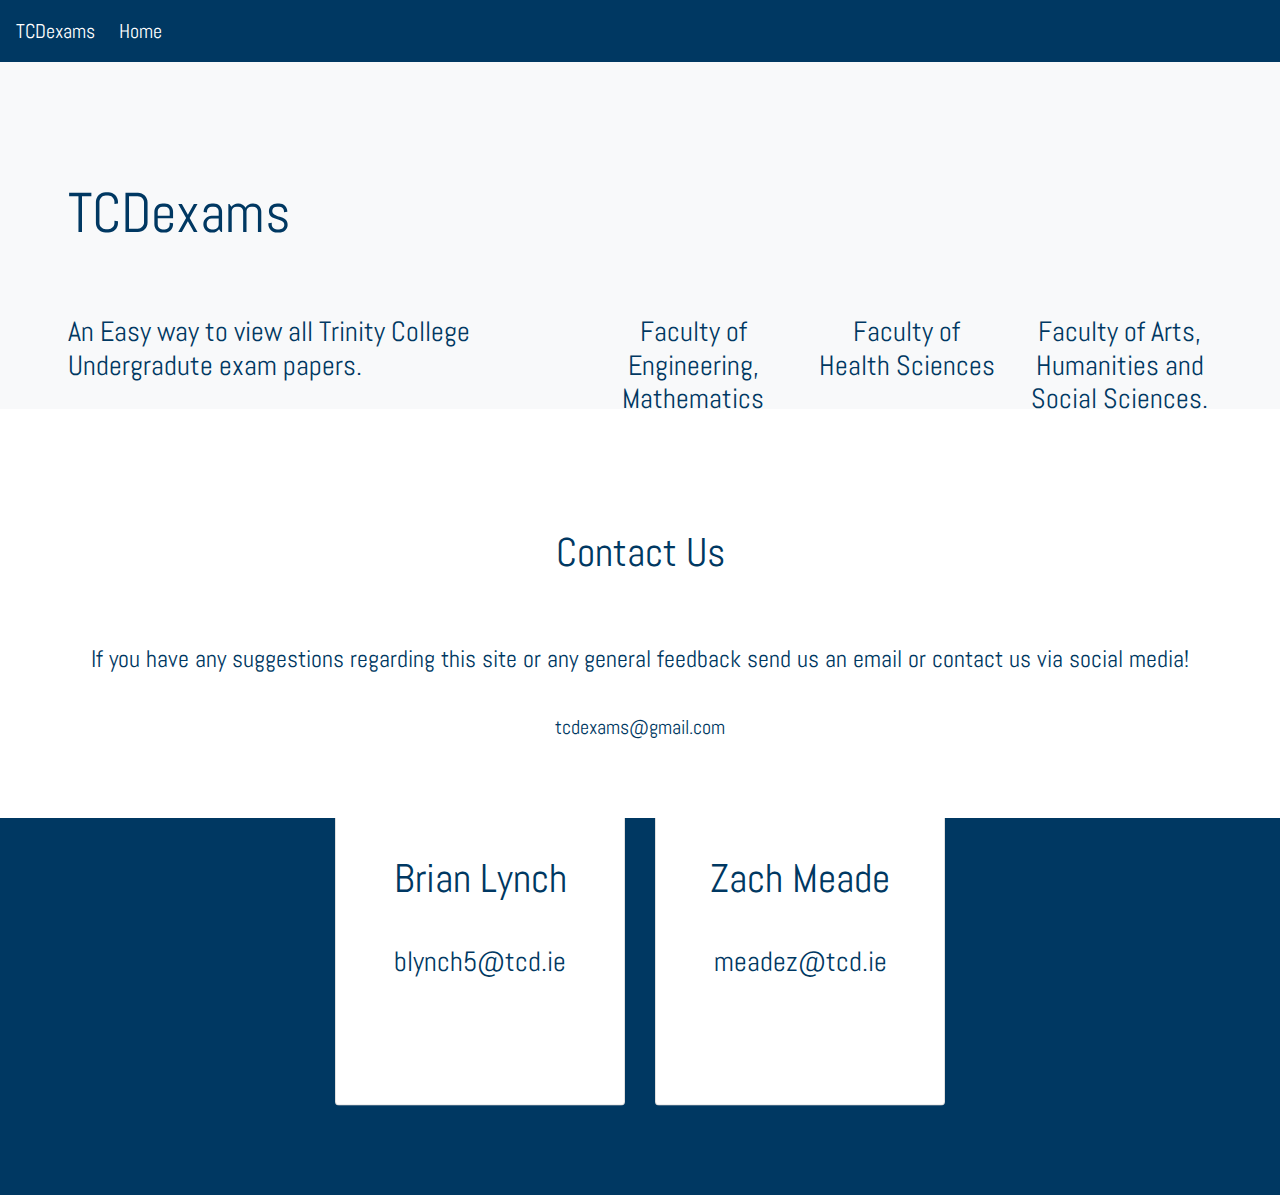
==== index.html @ aa4657b5 "Added scroll sections" ====
<!doctype html>
<html lang="en" class="no-js">
   <head>
      <meta charset="UTF-8">
      <meta name="viewport" content="width=device-width, initial-scale=1">
      <link href='http://fonts.googleapis.com/css?family=Open+Sans:400,300,700' rel='stylesheet' type='text/css'>
      
      <link href='https://fonts.googleapis.com/css?family=Abel' rel='stylesheet'>

	  
	  
	  <link rel="stylesheet" href="page-scroll-effects-master/page-scroll-effects-master/css/reset.css">
      <!-- CSS reset -->
      <link rel="stylesheet" href="page-scroll-effects-master/page-scroll-effects-master/css/style.css">
      <!-- Resource style -->
      <script src="page-scroll-effects-master/page-scroll-effects-master/js/modernizr.js"></script> <!-- Modernizr -->
	  
	        <link rel="stylesheet" href="https://use.fontawesome.com/releases/v5.6.0/css/all.css" integrity="sha384-aOkxzJ5uQz7WBObEZcHvV5JvRW3TUc2rNPA7pe3AwnsUohiw1Vj2Rgx2KSOkF5+h" crossorigin="anonymous">
      <link href="https://brianlunch.github.io/Website-TCDexams/bootstrap-4.1.3-dist/css/bootstrap-grid.css" rel="stylesheet">
      <link href="https://brianlunch.github.io/Website-TCDexams/bootstrap-4.1.3-dist/css/bootstrap.css" rel="stylesheet">
      <link href="https://brianlunch.github.io/Website-TCDexams/style.css" rel="stylesheet">
   </head>
   <!-- hijacking: on/off - animation: none/scaleDown/rotate/gallery/catch/opacity/fixed/parallax -->
   <body data-hijacking="on" data-animation="scaleDown">
   <nav class="navbar navbar-expand-md navbar-dark fixed-top bg-dark">
         <a class="navbar-brand" href="https://brianlunch.github.io/Website-TCDexams/">TCDexams</a>
         <button class="navbar-toggler" type="button" data-toggle="collapse" data-target="#navbarsExampleDefault" aria-controls="navbarsExampleDefault" aria-expanded="false" aria-label="Toggle navigation">
         <span class="navbar-toggler-icon"></span>
         </button>
         <div class="collapse navbar-collapse" id="navbarsExampleDefault">
            <ul class="navbar-nav mr-auto">
               <li class="nav-item active">
                  <a class="nav-link" href="#">Home <span class="sr-only">(current)</span></a>
               </li>
            </ul>
         </div>
      </nav>
	   <main role="main">
      <section class="cd-section visible back justify-content-center">
         <div>		 
         <div class="container-fluid bg-light">
		 <br/><br/><br/><br/><br/><br/>
		<div class="row justify-content-center text-dark">
 <div class="col-md-5 text-center">
 <h1 class="text-left text-dark display-4"><big><big><b>TCDexams<br/></b></big></big></h1>
 <br/><br/>
 </div>
 
  <div class="col-md-2 text-center">
  <h1 class="fas fa-cog"></h1>
  </div>
  
  <div class="col-md-2 text-center">
   <h1 class="fas fa-medkit"></h1>
  </div>
  
  <div class="col-md-2 text-center">
  <h1 class="far fa-image"></h1>
  </div>
  
</div>


<div class="row justify-content-center text-dark">
 <div class="col-md-5 text-center">
 <h3 class="text-left text-dark">An Easy way to view all Trinity College Undergradute exam papers.</h3>
 </div>
 
  <div class="col-md-2 text-center">
   <h3 class="text-dark">Faculty of Engineering, Mathematics and Sciences.</h3>
  </div>
  
  <div class="col-md-2 text-center">
  <h3 class="text-dark">Faculty of <br/> Health Sciences<br/><br/><br/></h3>
  </div>
  
  <div class="col-md-2 text-center">
  <h3 class="text-dark"> Faculty of Arts, Humanities and Social Sciences.<br/><br/></h3>
  </div>
  
</div>
</div>

<div class="row justify-content-center text-dark">
 <div class="col-md-5 text-center">
 </div>
 
  <div class="col-md-2 text-center">
  <p><br/><a class="btn btn-outline-dark" href="https://brianlunch.github.io/Website-TCDexams/MathScienceFaculty.html" role="button"><b>View Courses</b></a></p>
  </div>
  
  <div class="col-md-2 text-center">
  <p><br/><a class="btn btn-outline-dark" href="https://brianlunch.github.io/Website-TCDexams/HealthSciencesFaculty.html" role="button"><b>View Courses</b></a></p>
  </div>
  
  <div class="col-md-2 text-center">
   <p><br/><a class="btn btn-outline-dark btn-text-left" href="https://brianlunch.github.io/Website-TCDexams/ArtsHumanitiesSocialSciencesFaculty.html" role="button"><b>View Courses</b></a></p>
  </div>
  
</div>
            <br/>
            <br/><br/>
         </div>
  
  
      </section>
	  
	  
	  
      <section class="cd-section">
         <div>
            
			 <div class="container-fluid bg-dark">
            <br/><br/>
            <h1 class = "text-center text-light"><b>Contributers</b></h1>
            <br/><br/><br/>
            <div class="row justify-content-center">
               <div class="col-md-3">
                  <div class="card text-center text-dark">
                     <div class="card-body">
                        <br/>	
                        <h1 class="card-title">Brian Lynch</h1>
                        <br/>
                        <h3>blynch5@tcd.ie</h3>
                        <br/><br/><br/>
                        <h1><a href="https://github.com/brianlunch"><span style="color: #003862;"><i class="fab fa-github"></i></span></a>
                           <a href="https://www.instagram.com/brianlunchh/?hl=en"><span style="color: #003862;"><i class="fab fa-instagram"></i></span>
                        </h1>
                        </a>
                     </div>
                  </div>
               </div>
               <div class="col-md-3">
                  <div class="card text-center text-dark">
                     <div class="card-body">
                        <br/>
                        <h1 class="card-title">Zach Meade</h1>
                        <br/>
                        <h3>meadez@tcd.ie</h3>
                        <br/><br/><br/>
                        <h1><a href="https://github.com/brianlunch"><span style="color: #003862;"><i class="fab fa-github"></i></span></a>
                           <a href="https://www.instagram.com/rossmccrann/?hl=en"><span style="color: #003862;"><i class="fab fa-instagram"></i></span></a>
                        </h1>
                     </div>
                  </div>
               </div>
              
            </div>
            <br/><br/><br/>
         </div>
			
			
			
         </div>
      </section>
      <section class="cd-section">
         <div>
              <div class="container text-center text-dark">
            <br/><br/><br/><br/>
            <h1>Contact Us</h1>
            <br/><br/>
            <big>
               <h4>If you have any suggestions regarding this site or any general feedback send us an email or contact us via social media!</h4>
            </big>
            <br/>
            <big>
               <p>tcdexams@gmail.com</a></p>
            </big>
            <h2><a href="mailto:tcdexams@gmail.com"><span style="color: #003862;"><i class="far fa-envelope"></i></span></a></h2>
            <br/><br/>
         </div>
         </div>
      </section>
      
     
      <nav>
         <ul class="cd-vertical-nav">
            <li><a href="#0" class="cd-prev inactive">Next</a></li>
            <li><a href="#0" class="cd-next">Prev</a></li>
         </ul>
      </nav>
      <!-- .cd-vertical-nav -->
      <script src="page-scroll-effects-master/page-scroll-effects-master/js/jquery-2.1.4.js"></script>
      <script src="page-scroll-effects-master/page-scroll-effects-master/js/velocity.min.js"></script>
      <script src="page-scroll-effects-master/page-scroll-effects-master/js/velocity.ui.min.js"></script>
      <script src="page-scroll-effects-master/page-scroll-effects-master/js/main.js"></script> <!-- Resource jQuery -->
	  </main>
   </body>
</html>
---- page-scroll-effects-master/page-scroll-effects-master/css/style.css ----
/* -------------------------------- 

Primary style

-------------------------------- */
*, *::after, *::before {
  box-sizing: border-box;
}

html {
  font-size: 100.0%;
}

body {
  font-size: 1.6rem;
  font-family: "Open Sans", sans-serif;
  color: #ffffff;
  background-color: #22283f;
  -webkit-font-smoothing: antialiased;
  -moz-osx-font-smoothing: grayscale;
}
body::before {
  /* never visible - this is used in jQuery to check the current MQ */
  content: 'mobile';
  display: none;
}
@media only screen and (min-width: 1050px) {
  body::before {
    /* never visible - this is used in jQuery to check the current MQ */
    content: 'desktop';
  }
}

a {
  color: #267481;
  text-decoration: none;
}

/* -------------------------------- 

Main Components 

-------------------------------- */
@media only screen and (min-width: 1050px) {
  body[data-hijacking="on"] {
    overflow: hidden;
  }
}

.cd-section {
  height: 100vh;
}
.cd-section h2 {
  line-height: 100vh;
  text-align: center;
  font-size: 2.4rem;
}



.cd-section:first-of-type > div {
  background-color: #FFFFFF;
}
.cd-section:first-of-type > div::before {
  /* alert -> all scrolling effects are not visible on small devices */
  content: 'Effects not visible on mobile!';
  position: absolute;
  height: 100%;
  width: 100%;
  text-align: center;
  top: 20px;
  z-index: 2;
  font-weight: bold;
  font-size: 1.3rem;
  text-transform: uppercase;
  color: #000000;
}
.cd-section:nth-of-type(2) > div {
  background-color: #000000;
}
.cd-section:nth-of-type(3) > div {
  background-color: #FFFFFF;
}
.cd-section:nth-of-type(4) > div {
  background-color: #fcb052;
}
.cd-section:nth-of-type(5) > div {
  background-color: #f06a59;
}
[data-animation="parallax"] .cd-section > div, [data-animation="fixed"] .cd-section > div, [data-animation="opacity"] .cd-section > div {
  background-position: center center;
  background-repeat: no-repeat;
  background-size: cover;
}
[data-animation="parallax"] .cd-section:first-of-type > div, [data-animation="fixed"] .cd-section:first-of-type > div, [data-animation="opacity"] .cd-section:first-of-type > div {
  background-image: url("../img/img-1.jpg");
}
[data-animation="parallax"] .cd-section:nth-of-type(2) > div, [data-animation="fixed"] .cd-section:nth-of-type(2) > div, [data-animation="opacity"] .cd-section:nth-of-type(2) > div {
  background-image: url("../img/img-2.jpg");
}
[data-animation="parallax"] .cd-section:nth-of-type(3) > div, [data-animation="fixed"] .cd-section:nth-of-type(3) > div, [data-animation="opacity"] .cd-section:nth-of-type(3) > div {
  background-image: url("../img/img-3.jpg");
}
[data-animation="parallax"] .cd-section:nth-of-type(4) > div, [data-animation="fixed"] .cd-section:nth-of-type(4) > div, [data-animation="opacity"] .cd-section:nth-of-type(4) > div {
  background-image: url("../img/img-4.jpg");
}
[data-animation="parallax"] .cd-section:nth-of-type(5) > div, [data-animation="fixed"] .cd-section:nth-of-type(5) > div, [data-animation="opacity"] .cd-section:nth-of-type(5) > div {
  background-image: url("../img/img-5.jpg");
}
@media only screen and (min-width: 1050px) {
  .cd-section h2 {
    font-size: 4rem;
    font-weight: 300;
  }
  [data-hijacking="on"] .cd-section {
    opacity: 0;
    visibility: hidden;
    position: absolute;
    top: 0;
    left: 0;
    width: 100%;
  }
  [data-hijacking="on"] .cd-section > div {
    visibility: visible;
  }
  [data-hijacking="off"] .cd-section > div {
    opacity: 0;
  }
  [data-animation="rotate"] .cd-section {
    /* enable a 3D-space for children elements */
    -webkit-perspective: 1800px;
    -moz-perspective: 1800px;
    perspective: 1800px;
  }
  [data-hijacking="on"][data-animation="rotate"] .cd-section:not(:first-of-type) {
    -webkit-perspective-origin: center 0;
    -moz-perspective-origin: center 0;
    perspective-origin: center 0;
  }
  [data-animation="scaleDown"] .cd-section > div, [data-animation="gallery"] .cd-section > div, [data-animation="catch"] .cd-section > div {
    box-shadow: 0 0 0 rgba(25, 30, 46, 0.4);
  }
  [data-animation="opacity"] .cd-section.visible > div {
    z-index: 1;
  }
}

@media only screen and (min-width: 1050px) {
  .cd-section:first-of-type > div::before {
    display: none;
  }
}
@media only screen and (min-width: 1050px) {
  .cd-section > div {
    position: fixed;
    top: 0;
    left: 0;
    width: 100%;
    /* Force Hardware Acceleration */
    -webkit-transform: translateZ(0);
    -moz-transform: translateZ(0);
    -ms-transform: translateZ(0);
    -o-transform: translateZ(0);
    transform: translateZ(0);
    -webkit-backface-visibility: hidden;
    backface-visibility: hidden;
  }
  [data-hijacking="on"] .cd-section > div {
    position: absolute;
  }
  [data-animation="rotate"] .cd-section > div {
    -webkit-transform-origin: center bottom;
    -moz-transform-origin: center bottom;
    -ms-transform-origin: center bottom;
    -o-transform-origin: center bottom;
    transform-origin: center bottom;
  }
}

.cd-vertical-nav {
  /* lateral navigation */
  position: fixed;
  z-index: 1;
  right: 3%;
  top: 50%;
  bottom: auto;
  -webkit-transform: translateY(-50%);
  -moz-transform: translateY(-50%);
  -ms-transform: translateY(-50%);
  -o-transform: translateY(-50%);
  transform: translateY(-50%);
  display: none;
}
.cd-vertical-nav a {
  display: block;
  height: 40px;
  width: 40px;
  /* image replace */
  overflow: hidden;
  text-indent: 100%;
  white-space: nowrap;
  background: url(../img/cd-icon-arrow.svg) no-repeat center center;
}
.cd-vertical-nav a.cd-prev {
  -webkit-transform: rotate(180deg);
  -moz-transform: rotate(180deg);
  -ms-transform: rotate(180deg);
  -o-transform: rotate(180deg);
  transform: rotate(180deg);
  margin-bottom: 10px;
}
.cd-vertical-nav a.inactive {
  visibility: hidden;
  opacity: 0;
  -webkit-transition: opacity 0.2s 0s, visibility 0s 0.2s;
  -moz-transition: opacity 0.2s 0s, visibility 0s 0.2s;
  transition: opacity 0.2s 0s, visibility 0s 0.2s;
}
@media only screen and (min-width: 1050px) {
  .cd-vertical-nav {
    display: block;
  }
}
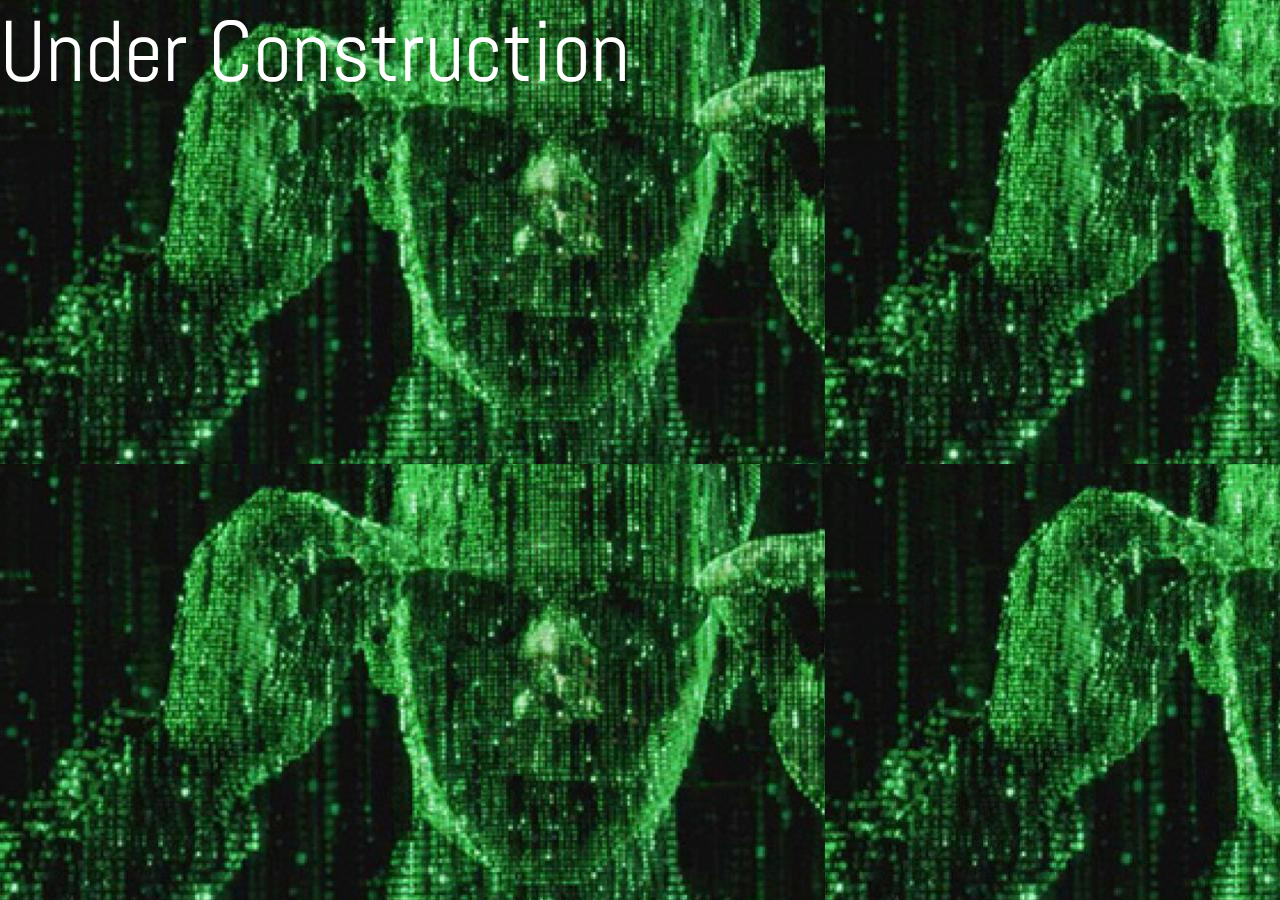
==== commit daf600d6: "Under Cpnstruction" ====
--- a/index.html
+++ b/index.html
@@ -3,187 +3,21 @@
    <head>
       <meta charset="UTF-8">
       <meta name="viewport" content="width=device-width, initial-scale=1">
+	 
       <link href='http://fonts.googleapis.com/css?family=Open+Sans:400,300,700' rel='stylesheet' type='text/css'>
       
       <link href='https://fonts.googleapis.com/css?family=Abel' rel='stylesheet'>
-
-	  
-	  
-	  <link rel="stylesheet" href="page-scroll-effects-master/page-scroll-effects-master/css/reset.css">
-      <!-- CSS reset -->
-      <link rel="stylesheet" href="page-scroll-effects-master/page-scroll-effects-master/css/style.css">
-      <!-- Resource style -->
-      <script src="page-scroll-effects-master/page-scroll-effects-master/js/modernizr.js"></script> <!-- Modernizr -->
-	  
-	        <link rel="stylesheet" href="https://use.fontawesome.com/releases/v5.6.0/css/all.css" integrity="sha384-aOkxzJ5uQz7WBObEZcHvV5JvRW3TUc2rNPA7pe3AwnsUohiw1Vj2Rgx2KSOkF5+h" crossorigin="anonymous">
+	   
+	   <link rel="stylesheet" href="https://use.fontawesome.com/releases/v5.6.0/css/all.css" integrity="sha384-aOkxzJ5uQz7WBObEZcHvV5JvRW3TUc2rNPA7pe3AwnsUohiw1Vj2Rgx2KSOkF5+h" crossorigin="anonymous">
       <link href="https://brianlunch.github.io/Website-TCDexams/bootstrap-4.1.3-dist/css/bootstrap-grid.css" rel="stylesheet">
       <link href="https://brianlunch.github.io/Website-TCDexams/bootstrap-4.1.3-dist/css/bootstrap.css" rel="stylesheet">
       <link href="https://brianlunch.github.io/Website-TCDexams/style.css" rel="stylesheet">
    </head>
    <!-- hijacking: on/off - animation: none/scaleDown/rotate/gallery/catch/opacity/fixed/parallax -->
-   <body data-hijacking="on" data-animation="scaleDown">
-   <nav class="navbar navbar-expand-md navbar-dark fixed-top bg-dark">
-         <a class="navbar-brand" href="https://brianlunch.github.io/Website-TCDexams/">TCDexams</a>
-         <button class="navbar-toggler" type="button" data-toggle="collapse" data-target="#navbarsExampleDefault" aria-controls="navbarsExampleDefault" aria-expanded="false" aria-label="Toggle navigation">
-         <span class="navbar-toggler-icon"></span>
-         </button>
-         <div class="collapse navbar-collapse" id="navbarsExampleDefault">
-            <ul class="navbar-nav mr-auto">
-               <li class="nav-item active">
-                  <a class="nav-link" href="#">Home <span class="sr-only">(current)</span></a>
-               </li>
-            </ul>
-         </div>
-      </nav>
-	   <main role="main">
-      <section class="cd-section visible back justify-content-center">
-         <div>		 
-         <div class="container-fluid bg-light">
-		 <br/><br/><br/><br/><br/><br/>
-		<div class="row justify-content-center text-dark">
- <div class="col-md-5 text-center">
- <h1 class="text-left text-dark display-4"><big><big><b>TCDexams<br/></b></big></big></h1>
- <br/><br/>
- </div>
- 
-  <div class="col-md-2 text-center">
-  <h1 class="fas fa-cog"></h1>
-  </div>
-  
-  <div class="col-md-2 text-center">
-   <h1 class="fas fa-medkit"></h1>
-  </div>
-  
-  <div class="col-md-2 text-center">
-  <h1 class="far fa-image"></h1>
-  </div>
-  
-</div>
-
-
-<div class="row justify-content-center text-dark">
- <div class="col-md-5 text-center">
- <h3 class="text-left text-dark">An Easy way to view all Trinity College Undergradute exam papers.</h3>
- </div>
- 
-  <div class="col-md-2 text-center">
-   <h3 class="text-dark">Faculty of Engineering, Mathematics and Sciences.</h3>
-  </div>
-  
-  <div class="col-md-2 text-center">
-  <h3 class="text-dark">Faculty of <br/> Health Sciences<br/><br/><br/></h3>
-  </div>
-  
-  <div class="col-md-2 text-center">
-  <h3 class="text-dark"> Faculty of Arts, Humanities and Social Sciences.<br/><br/></h3>
-  </div>
-  
-</div>
-</div>
-
-<div class="row justify-content-center text-dark">
- <div class="col-md-5 text-center">
- </div>
- 
-  <div class="col-md-2 text-center">
-  <p><br/><a class="btn btn-outline-dark" href="https://brianlunch.github.io/Website-TCDexams/MathScienceFaculty.html" role="button"><b>View Courses</b></a></p>
-  </div>
-  
-  <div class="col-md-2 text-center">
-  <p><br/><a class="btn btn-outline-dark" href="https://brianlunch.github.io/Website-TCDexams/HealthSciencesFaculty.html" role="button"><b>View Courses</b></a></p>
-  </div>
-  
-  <div class="col-md-2 text-center">
-   <p><br/><a class="btn btn-outline-dark btn-text-left" href="https://brianlunch.github.io/Website-TCDexams/ArtsHumanitiesSocialSciencesFaculty.html" role="button"><b>View Courses</b></a></p>
-  </div>
-  
-</div>
-            <br/>
-            <br/><br/>
-         </div>
-  
-  
-      </section>
+   <body background="matrix_2.jpg";>
+   <main>
+	  <h1 style ="color: #FFFFFF;"><big><big><big>Under Construction</big></big></big></h1>
 	  
-	  
-	  
-      <section class="cd-section">
-         <div>
-            
-			 <div class="container-fluid bg-dark">
-            <br/><br/>
-            <h1 class = "text-center text-light"><b>Contributers</b></h1>
-            <br/><br/><br/>
-            <div class="row justify-content-center">
-               <div class="col-md-3">
-                  <div class="card text-center text-dark">
-                     <div class="card-body">
-                        <br/>	
-                        <h1 class="card-title">Brian Lynch</h1>
-                        <br/>
-                        <h3>blynch5@tcd.ie</h3>
-                        <br/><br/><br/>
-                        <h1><a href="https://github.com/brianlunch"><span style="color: #003862;"><i class="fab fa-github"></i></span></a>
-                           <a href="https://www.instagram.com/brianlunchh/?hl=en"><span style="color: #003862;"><i class="fab fa-instagram"></i></span>
-                        </h1>
-                        </a>
-                     </div>
-                  </div>
-               </div>
-               <div class="col-md-3">
-                  <div class="card text-center text-dark">
-                     <div class="card-body">
-                        <br/>
-                        <h1 class="card-title">Zach Meade</h1>
-                        <br/>
-                        <h3>meadez@tcd.ie</h3>
-                        <br/><br/><br/>
-                        <h1><a href="https://github.com/brianlunch"><span style="color: #003862;"><i class="fab fa-github"></i></span></a>
-                           <a href="https://www.instagram.com/rossmccrann/?hl=en"><span style="color: #003862;"><i class="fab fa-instagram"></i></span></a>
-                        </h1>
-                     </div>
-                  </div>
-               </div>
-              
-            </div>
-            <br/><br/><br/>
-         </div>
-			
-			
-			
-         </div>
-      </section>
-      <section class="cd-section">
-         <div>
-              <div class="container text-center text-dark">
-            <br/><br/><br/><br/>
-            <h1>Contact Us</h1>
-            <br/><br/>
-            <big>
-               <h4>If you have any suggestions regarding this site or any general feedback send us an email or contact us via social media!</h4>
-            </big>
-            <br/>
-            <big>
-               <p>tcdexams@gmail.com</a></p>
-            </big>
-            <h2><a href="mailto:tcdexams@gmail.com"><span style="color: #003862;"><i class="far fa-envelope"></i></span></a></h2>
-            <br/><br/>
-         </div>
-         </div>
-      </section>
-      
-     
-      <nav>
-         <ul class="cd-vertical-nav">
-            <li><a href="#0" class="cd-prev inactive">Next</a></li>
-            <li><a href="#0" class="cd-next">Prev</a></li>
-         </ul>
-      </nav>
-      <!-- .cd-vertical-nav -->
-      <script src="page-scroll-effects-master/page-scroll-effects-master/js/jquery-2.1.4.js"></script>
-      <script src="page-scroll-effects-master/page-scroll-effects-master/js/velocity.min.js"></script>
-      <script src="page-scroll-effects-master/page-scroll-effects-master/js/velocity.ui.min.js"></script>
-      <script src="page-scroll-effects-master/page-scroll-effects-master/js/main.js"></script> <!-- Resource jQuery -->
 	  </main>
    </body>
 </html>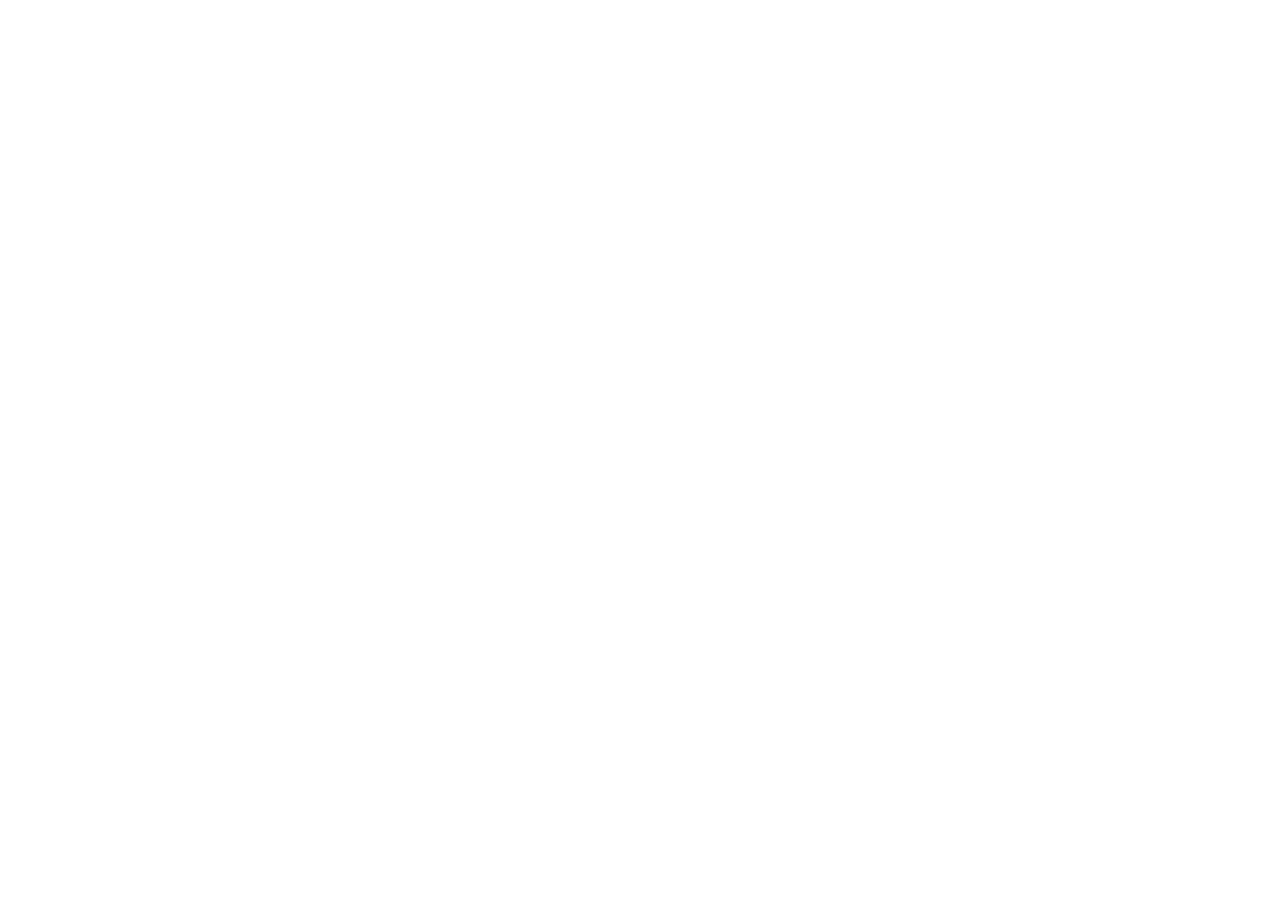
==== commit d883c174: "Under Construction" ====
--- a/index.html
+++ b/index.html
@@ -14,7 +14,7 @@
       <link href="https://brianlunch.github.io/Website-TCDexams/style.css" rel="stylesheet">
    </head>
    <!-- hijacking: on/off - animation: none/scaleDown/rotate/gallery/catch/opacity/fixed/parallax -->
-   <body background="matrix_2.jpg";>
+   <body background="https://media3.giphy.com/media/3oKIP7W2zOcac3RvFe/giphy.gif";>
    <main>
 	  <h1 style ="color: #FFFFFF;"><big><big><big>Under Construction</big></big></big></h1>
 	  
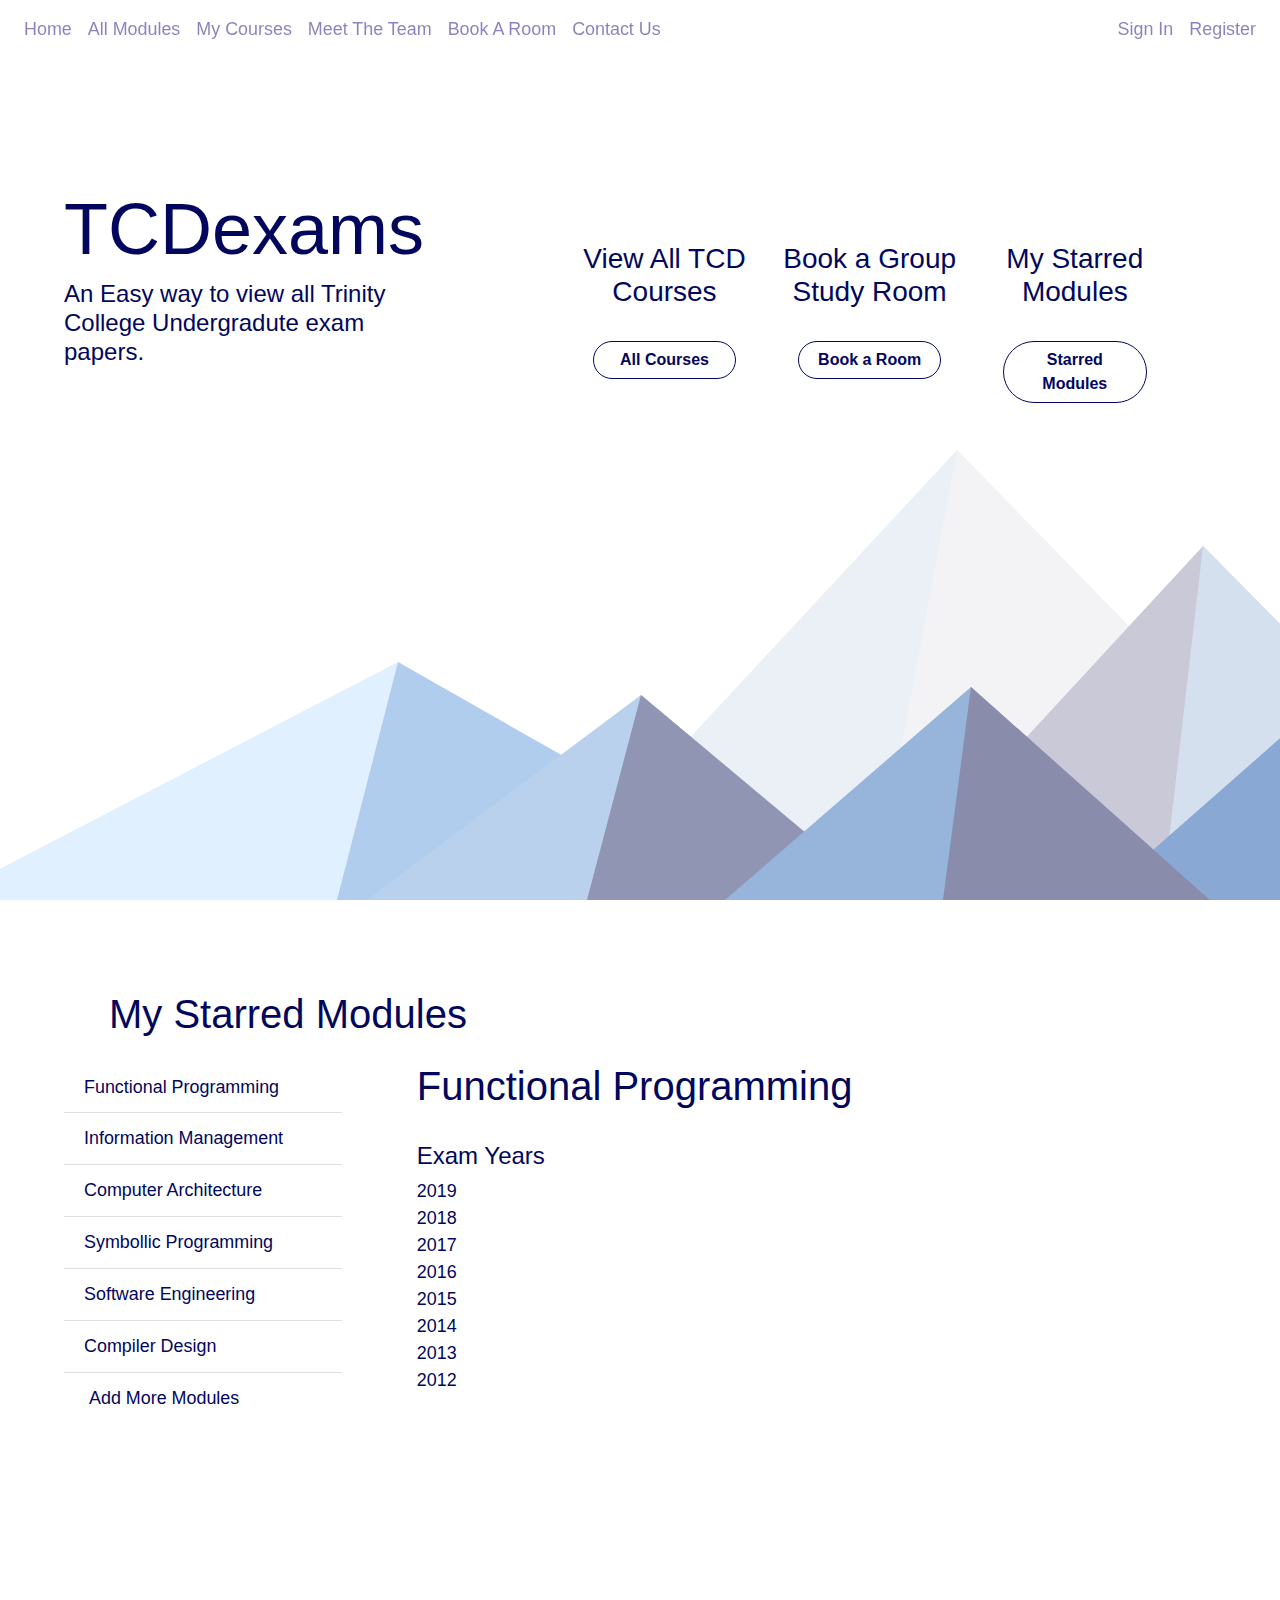
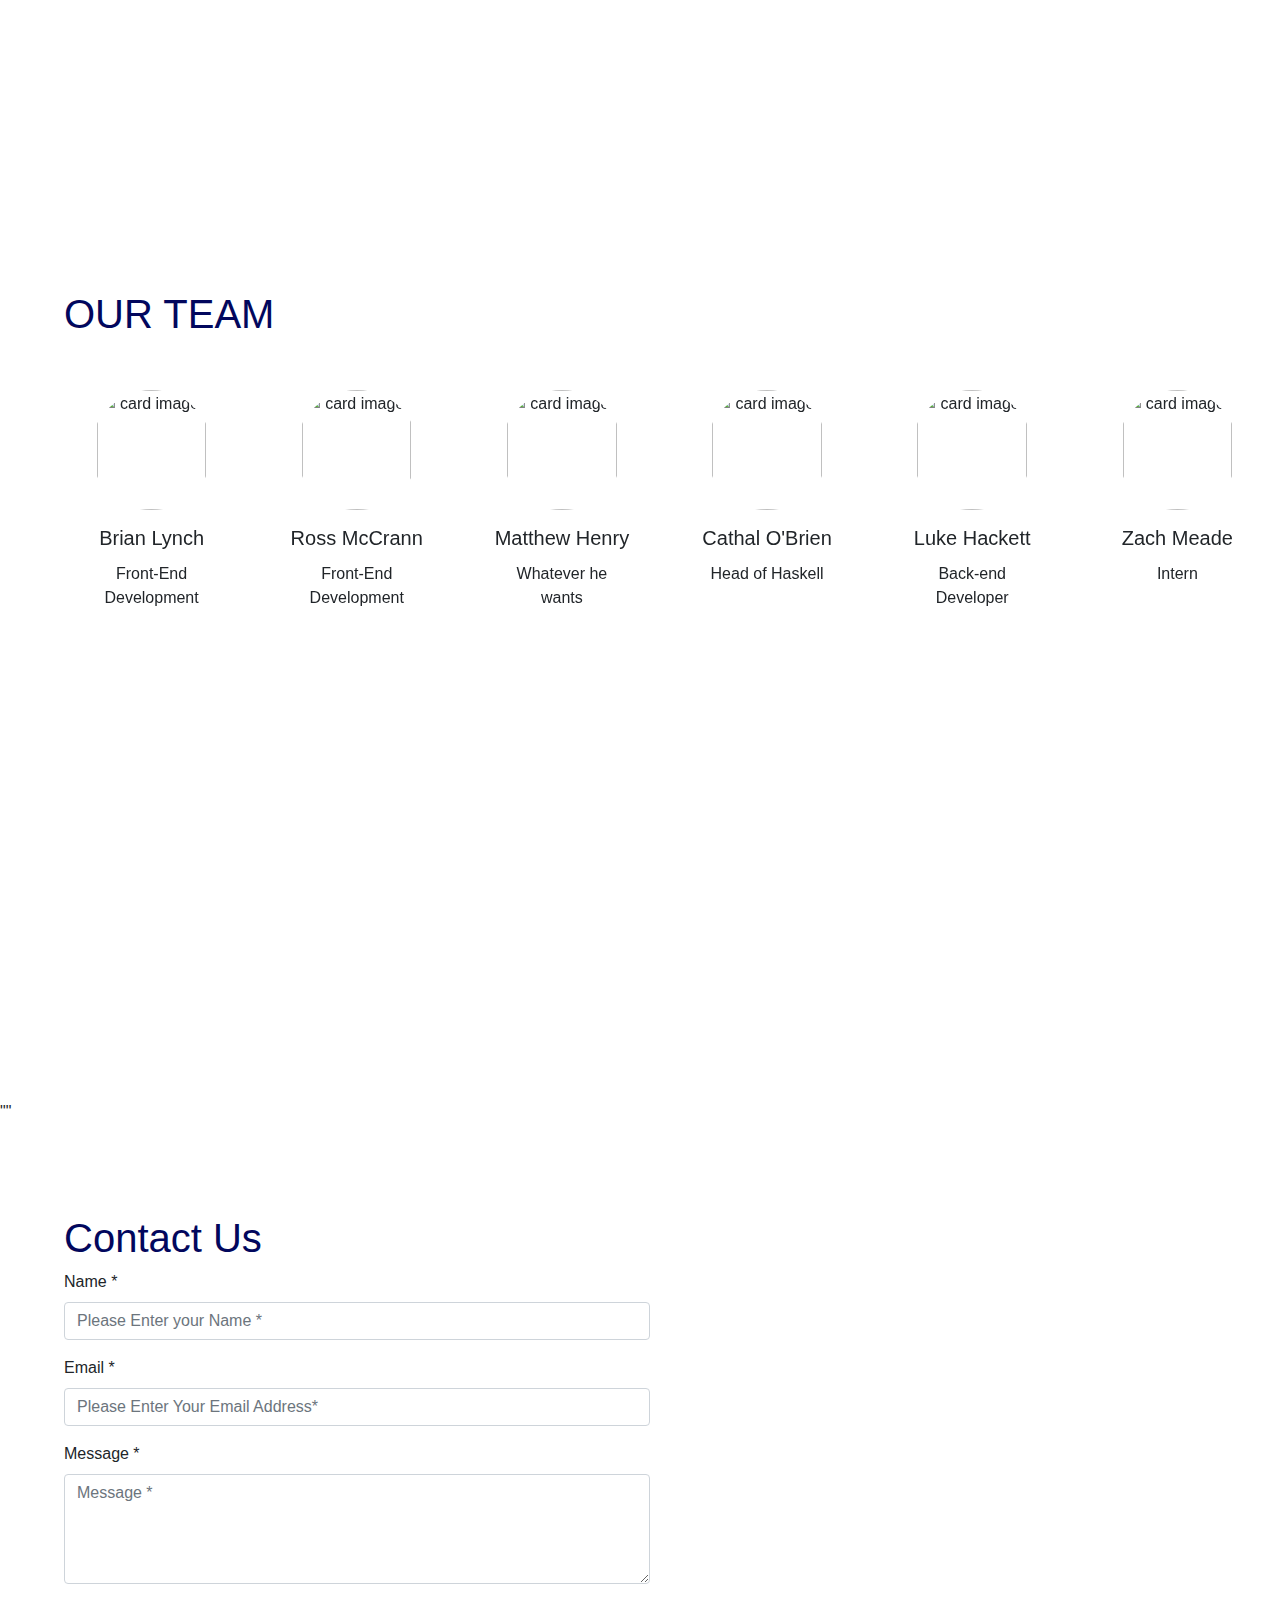
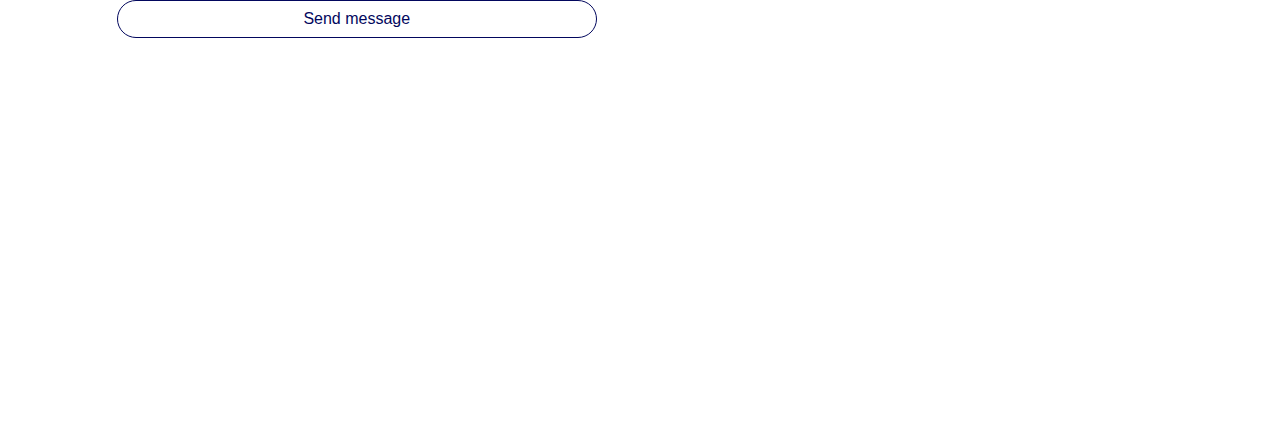
==== commit aa407a40: "Changed whole thing" ====
--- a/index.html
+++ b/index.html
@@ -1,23 +1,545 @@
-<!doctype html>
 <html lang="en" class="no-js">
    <head>
       <meta charset="UTF-8">
       <meta name="viewport" content="width=device-width, initial-scale=1">
-	 
-      <link href='http://fonts.googleapis.com/css?family=Open+Sans:400,300,700' rel='stylesheet' type='text/css'>
-      
-      <link href='https://fonts.googleapis.com/css?family=Abel' rel='stylesheet'>
-	   
-	   <link rel="stylesheet" href="https://use.fontawesome.com/releases/v5.6.0/css/all.css" integrity="sha384-aOkxzJ5uQz7WBObEZcHvV5JvRW3TUc2rNPA7pe3AwnsUohiw1Vj2Rgx2KSOkF5+h" crossorigin="anonymous">
-      <link href="https://brianlunch.github.io/Website-TCDexams/bootstrap-4.1.3-dist/css/bootstrap-grid.css" rel="stylesheet">
-      <link href="https://brianlunch.github.io/Website-TCDexams/bootstrap-4.1.3-dist/css/bootstrap.css" rel="stylesheet">
-      <link href="https://brianlunch.github.io/Website-TCDexams/style.css" rel="stylesheet">
+      <link rel="stylesheet" href="https://stackpath.bootstrapcdn.com/bootstrap/4.4.1/css/bootstrap.min.css" integrity="sha384-Vkoo8x4CGsO3+Hhxv8T/Q5PaXtkKtu6ug5TOeNV6gBiFeWPGFN9MuhOf23Q9Ifjh" crossorigin="anonymous">
+      <link rel="stylesheet" href="https://use.fontawesome.com/releases/v5.6.0/css/all.css" integrity="sha384-aOkxzJ5uQz7WBObEZcHvV5JvRW3TUc2rNPA7pe3AwnsUohiw1Vj2Rgx2KSOkF5+h" crossorigin="anonymous">
+      <link rel="stylesheet" href="./style.css">
    </head>
-   <!-- hijacking: on/off - animation: none/scaleDown/rotate/gallery/catch/opacity/fixed/parallax -->
-   <body background="https://media3.giphy.com/media/3oKIP7W2zOcac3RvFe/giphy.gif";>
-   <main>
-	  <h1 style ="color: #FFFFFF;"><big><big><big>Under Construction</big></big></big></h1>
-	  
-	  </main>
+   <header>
+      <nav class="navbar navbar-expand-lg fixed-top navbar-light ">
+         <div class="collapse navbar-collapse" id="navbarSupportedContent">
+            <ul class="navbar-nav mr-auto">
+               <li class="nav-item">
+                 <div class = "homeLink" id = "homeLink"> <a class="nav-link" href="#home">Home </a></div>
+               </li>
+               <li class="nav-item">
+                  <a class="nav-link" href="#allModules">All Modules</a>
+               </li>
+               <li class="nav-item">
+                  <div class = "starredButton" id = "starredButton"><a class="nav-link" href="#starred">My Courses</a></div>
+               </li>
+               <li class="nav-item">
+                  <div id = "teamButton"><a class="nav-link" href="#team">Meet The Team</a></div>
+               </li>
+               <li class="nav-item">
+                  <a class="nav-link" href="http://tcd-ie.libcal.com">Book A Room</a>
+               </li>
+               <li class="nav-item">
+                  <div id = "contactButton"><a class="nav-link" href="#contact">Contact Us</a>
+               </li>
+            </ul>
+            <ul class="navbar-nav ml-auto">
+               <li class="nav-item">
+                  <a class="nav-link" href="#">Sign In</a>
+               </li>
+               <li class="nav-item">
+                  <a class="nav-link" href="#">Register</a>
+              </li>
+            </ul>
+         </div>
+      </nav>
+   </header>
+   <body data-spy="scroll" data-target="#navbarSupportedContent" data-offset="70">
+      <main>
+         <div class = "container-fluid" id="home">
+            <div class ="homeContent">
+               <div class="row justify-content-left text-dark">
+                  <div class="col-md-4 text-left">
+                     <h1 class="text-left  display-3"><b>TCDexams</b></h1>
+                     <h4>An Easy way to view all Trinity College Undergradute exam papers.</h4	>
+                  </div>
+                  <div class="col-md-1 text-center">
+                  </div>
+                  <div class="col-md-2 text-center">
+                     <H1 class="fas fa-book-open"></H1>
+                     </br></br>
+                     <h3 class="text-dark">View All TCD Courses</h3>
+                     <p><br/><a class="btn btn-outline-dark" href="#allModules" role="button"><b>All Courses</b></a></p>
+                  </div>
+                  <div class="col-md-2 text-center">
+                     <H1 class="far fa-calendar"></H1>
+                     </br></br>
+                     <h3 class="text-dark">Book a Group Study Room</h3>
+                     <p><br/><a class="btn btn-outline-dark" href="http://tcd-ie.libcal.com" role="button"><b>Book a Room</b></a></p>
+                  </div>
+                  <div class="col-md-2 text-center">
+                     <H1 class="fas fa-star"></H1>
+                     </br></br>
+                     <h3 class="text-dark">My Starred Modules</h3>
+                     <p ><br/><a class="btn btn-outline-dark"  href="#starred" role="button" id = "starredButton1"><b>Starred Modules</b></a></p>
+                  </div>
+               </div>
+            </div>
+         </div>
+
+         <div class = "starred" id = "starred">
+         <div class = "container-fluid">
+            <div class="row justify-content-left text-dark" style = "padding-left:60px">
+               <h1>My Starred Modules</h1>
+               </br></br></br>
+            </div>
+            <div class="row justify-content-left text-dark">
+               <div class="col-md-3 text-left">
+                  <div class="list-group list-group-flush" id="list-tab" role="tablist">
+                     <a class="list-group-item list-group-item-action" id="list-module1Y1-list" data-toggle="list" href="#list-ModuleName1Y1" role="tab" aria-controls="module1Y1">Functional Programming</a>
+                     <a class="list-group-item list-group-item-action" id="list-module2Y1-list" data-toggle="list" href="#list-ModuleName2Y1" role="tab" aria-controls="module2Y1">Information Management</a>
+                     <a class="list-group-item list-group-item-action" id="list-module3Y1-list" data-toggle="list" href="#list-ModuleName3Y1" role="tab" aria-controls="module3Y1">Computer Architecture</a>
+                     <a class="list-group-item list-group-item-action" id="list-module4Y1-list" data-toggle="list" href="#list-ModuleName4Y1" role="tab" aria-controls="module4Y1">Symbollic Programming</a>
+                     <a class="list-group-item list-group-item-action" id="list-module5Y1-list" data-toggle="list" href="#list-ModuleName5Y1" role="tab" aria-controls="module5Y1">Software Engineering</a>
+                     <a class="list-group-item list-group-item-action" id="list-module6Y1-list" data-toggle="list" href="#list-ModuleName6Y1" role="tab" aria-controls="module6Y1">Compiler Design</a>
+                  <a class="list-group-item list-group-item-action fas fa-plus" data-toggle="list" role="tab" aria-controls="module6Y1" href = "#allModules"> &nbsp;Add More Modules</a>   
+                  </div>
+                  
+               </div>
+               <div class="col-md-9 text-left" style = "padding-left:60px">
+                  <div class="tab-content" id="nav-tabContent">
+                     <div class="tab-pane fade show active " id="list-ModuleName1Y1" role="tabpanel" aria-labelledby="list-home-list">
+                        <h1>Functional Programming</h1>
+                        </br>
+                        <h4>Exam Years</h4>
+                        <a href="Link">2019</a>
+                        </br>
+                        <a href="Link">2018</a>
+                        <br/>
+                        <a href="Link">2017</a>
+                        <br/>
+                        <a href="Link">2016</a>
+                        <br/>
+                        <a href="Link">2015</a>
+                        <br/>
+                        <a href="Link">2014</a>
+                        <br/>
+                        <a href="Link">2013</a>
+                        <br/>
+                        <a href="Link">2012</a>
+                        <br/>
+                     </div>
+                     <div class="tab-pane fade" id="list-ModuleName2Y1" role="tabpanel" aria-labelledby="list-profile-list">
+                        <h1>Information Management</h1>
+                        </br>
+                        <h4>Exam Years</h4>
+                        <a href="Link">2019</a>
+                        </br>
+                        <a href="Link">2018</a>
+                        <br/>
+                        <a href="Link">2017</a>
+                        <br/>
+                        <a href="Link">2016</a>
+                        <br/>
+                        <a href="Link">2015</a>
+                        <br/>
+                        <a href="Link">2014</a>
+                        <br/>
+                        <a href="Link">2013</a>
+                        <br/>
+                        <a href="Link">2012</a>
+                        <br/>
+                     </div>
+                     <div class="tab-pane fade" id="list-ModuleName3Y1" role="tabpanel" aria-labelledby="list-messages-list">
+                        <h1>Computer Architecture</h1>
+                        </br>
+                        <h4>Exam Years</h4>
+                        <a href="Link">2019</a>
+                        </br>
+                        <a href="Link">2018</a>
+                        <br/>
+                        <a href="Link">2017</a>
+                        <br/>
+                        <a href="Link">2016</a>
+                        <br/>
+                        <a href="Link">2015</a>
+                        <br/>
+                        <a href="Link">2014</a>
+                        <br/>
+                        <a href="Link">2013</a>
+                        <br/>
+                        <a href="Link">2012</a>
+                        <br/>
+                     </div>
+                     <div class="tab-pane fade" id="list-ModuleName4Y1" role="tabpanel" aria-labelledby="list-settings-list">
+                        <h1>Symbollic Programming</h1>
+                        </br>
+                        <h4>Exam Years</h4>
+                        <a href="Link">2019</a>
+                        </br>
+                        <a href="Link">2018</a>
+                        <br/>
+                        <a href="Link">2017</a>
+                        <br/>
+                        <a href="Link">2016</a>
+                        <br/>
+                        <a href="Link">2015</a>
+                        <br/>
+                        <a href="Link">2014</a>
+                        <br/>
+                        <a href="Link">2013</a>
+                        <br/>
+                        <a href="Link">2012</a>
+                        <br/>
+                     </div>
+                     <div class="tab-pane fade" id="list-ModuleName5Y1" role="tabpanel" aria-labelledby="list-settings-list">
+                        <h1>Software Engineering</h1>
+                        </br>
+                        <h4>Exam Years</h4>
+                        <a href="Link">2019</a>
+                        </br>
+                        <a href="Link">2018</a>
+                        <br/>
+                        <a href="Link">2017</a>
+                        <br/>
+                        <a href="Link">2016</a>
+                        <br/>
+                        <a href="Link">2015</a>
+                        <br/>
+                        <a href="Link">2014</a>
+                        <br/>
+                        <a href="Link">2013</a>
+                        <br/>
+                        <a href="Link">2012</a>
+                        <br/>
+                     </div>
+                     <div class="tab-pane fade" id="list-ModuleName6Y1" role="tabpanel" aria-labelledby="list-settings-list">
+                        <h1>Compiler Design</h1>
+                        </br>
+                        <h4>Exam Years</h4>
+                        <a href="Link">2019</a>
+                        </br>
+                        <a href="Link">2018</a>
+                        <br/>
+                        <a href="Link">2017</a>
+                        <br/>
+                        <a href="Link">2016</a>
+                        <br/>
+                        <a href="Link">2015</a>
+                        <br/>
+                        <a href="Link">2014</a>
+                        <br/>
+                        <a href="Link">2013</a>
+                        <br/>
+                        <a href="Link">2012</a>
+                        <br/>
+                     </div>
+                  </div>
+               </div>
+            </div>
+         </div>
+<div class="team">
+             <div class="container-fluid" id = "team">
+        <h1>OUR TEAM</h1><br>
+        <div class="row">
+            <!-- Team member -->
+            <div class="col-xs-12 col-sm-12 col-md-2">
+                        <div class="frontside">
+                            <div class="card">
+                                <div class="card-body text-center">
+                                    <p><img class=" img-fluid" src="https://sunlimetech.com/portfolio/boot4menu/assets/imgs/team/img_01.png"  alt="card image"></p>
+                                    <h5 class="card-title">Brian Lynch</h5>
+                                    <p class="card-text">Front-End Development</p>
+                                     <ul class="list-inline">
+                                        <li class="list-inline-item">
+                                            <a class="social-icon text-xs-center" target="_blank" href="mailto:blynch5@tcd.ie">
+                                                <i class="far fa-envelope"></i>
+                                            </a>
+                                        </li>
+                                        <li class="list-inline-item">
+                                            <a class="social-icon text-xs-center" target="_blank" href="https://www.instagram.com/brianlunchh/">
+                                                <i class="fab fa-instagram"></i>
+                                            </a>
+                                        </li>
+                                        <li class="list-inline-item">
+                                            <a class="social-icon text-xs-center" target="_blank" href="https://github.com/brianlunch">
+                                                <i class="fab fa-github"></i>
+                                            </a>
+                                        </li>
+                                       
+                                    </ul>
+                                </div>
+                            </div>
+                        </div>
+                    </div>
+            <!-- ./Team member -->
+            <!-- Team member -->
+            <div class="col-xs-12 col-sm-6 col-md-2">
+                        <div class="frontside">
+                            <div class="card">
+                                <div class="card-body text-center">
+                                    <p><img class=" img-fluid" src="https://sunlimetech.com/portfolio/boot4menu/assets/imgs/team/img_01.png" alt="card image"></p>
+                                    <h5 class="card-title">Ross McCrann</h5>
+                                    <p class="card-text">Front-End Development</p>
+                                     <ul class="list-inline">
+                                        <li class="list-inline-item">
+                                            <a class="social-icon text-xs-center" target="_blank" href="#">
+                                                <i class="far fa-envelope"></i>
+                                            </a>
+                                        </li>
+                                        <li class="list-inline-item">
+                                            <a class="social-icon text-xs-center" target="_blank" href="#">
+                                                <i class="fab fa-instagram"></i>
+                                            </a>
+                                        </li>
+                                        <li class="list-inline-item">
+                                            <a class="social-icon text-xs-center" target="_blank" href="#">
+                                                <i class="fab fa-github"></i>
+                                            </a>
+                                        </li>
+                                       
+                                    </ul>
+                                </div>
+                            </div>
+                        </div>
+                    </div>
+            <!-- ./Team member -->
+            <!-- Team member -->
+            <div class="col-xs-12 col-sm-6 col-md-2">
+                        <div class="frontside">
+                            <div class="card">
+                                <div class="card-body text-center">
+                                    <p><img class=" img-fluid" src="https://sunlimetech.com/portfolio/boot4menu/assets/imgs/team/img_01.png" alt="card image"></p>
+                                    <h5 class="card-title">Matthew Henry</h5>
+                                    <p class="card-text">Whatever he wants</p><br>
+                                     <ul class="list-inline">
+                                        <li class="list-inline-item">
+                                            <a class="social-icon text-xs-center" target="_blank" href="#">
+                                                <i class="far fa-envelope"></i>
+                                            </a>
+                                        </li>
+                                        <li class="list-inline-item">
+                                            <a class="social-icon text-xs-center" target="_blank" href="#">
+                                                <i class="fab fa-instagram"></i>
+                                            </a>
+                                        </li>
+                                        <li class="list-inline-item">
+                                            <a class="social-icon text-xs-center" target="_blank" href="#">
+                                                <i class="fab fa-github"></i>
+                                            </a>
+                                        </li>
+                                        
+                                    </ul>
+                                </div>
+                            </div>
+                        </div>
+                    </div>
+            <!-- ./Team member -->
+            <!-- Team member -->
+            <div class="col-xs-12 col-sm-6 col-md-2">
+                        <div class="frontside">
+                            <div class="card">
+                                <div class="card-body text-center">
+                                    <p><img class=" img-fluid" src="https://sunlimetech.com/portfolio/boot4menu/assets/imgs/team/img_01.png" alt="card image"></p>
+                                    <h5 class="card-title">Cathal O'Brien</h5>
+                                    <p class="card-text">Head of Haskell</p><br>
+                                     <ul class="list-inline">
+                                        <li class="list-inline-item">
+                                            <a class="social-icon text-xs-center" target="_blank" href="#">
+                                                <i class="far fa-envelope"></i>
+                                            </a>
+                                        </li>
+                                        <li class="list-inline-item">
+                                            <a class="social-icon text-xs-center" target="_blank" href="#">
+                                                <i class="fab fa-instagram"></i>
+                                            </a>
+                                        </li>
+                                        <li class="list-inline-item">
+                                            <a class="social-icon text-xs-center" target="_blank" href="#">
+                                                <i class="fab fa-github"></i>
+                                            </a>
+                                        </li>
+                                       
+                                    </ul>
+                                </div>
+                            </div>
+                        </div>
+                    </div>
+            <!-- ./Team member -->
+            <!-- Team member -->
+            <div class="col-xs-12 col-sm-6 col-md-2">
+                        <div class="frontside">
+                            <div class="card">
+                                <div class="card-body text-center">
+                                    <p><img class=" img-fluid" src="https://sunlimetech.com/portfolio/boot4menu/assets/imgs/team/img_01.png" alt="card image"></p>
+                                    <h5 class="card-title">Luke Hackett</h5>
+                                    <p class="card-text">Back-end Developer</p><br>
+                                     <ul class="list-inline">
+                                        <li class="list-inline-item">
+                                            <a class="social-icon text-xs-center" target="_blank" href="#">
+                                                <i class="far fa-envelope"></i>
+                                            </a>
+                                        </li>
+                                        <li class="list-inline-item">
+                                            <a class="social-icon text-xs-center" target="_blank" href="#">
+                                                <i class="fab fa-instagram"></i>
+                                            </a>
+                                        </li>
+                                        <li class="list-inline-item">
+                                            <a class="social-icon text-xs-center" target="_blank" href="#">
+                                                <i class="fab fa-github"></i>
+                                            </a>
+                                        </li>
+                                        
+                                    </ul>
+                                </div>
+                            </div>
+                        </div>
+                    </div>
+            <!-- ./Team member -->
+            <!-- Team member -->
+            <div class="col-xs-12 col-sm-6 col-md-2">
+                        <div class="frontside">
+                            <div class="card">
+                                <div class="card-body text-center">
+                                    <p><img class=" img-fluid" src="https://sunlimetech.com/portfolio/boot4menu/assets/imgs/team/img_01.png" alt="card image"></p>
+                                    <h5 class="card-title">Zach Meade</h5>
+                                    <p class="card-text">Intern</p><br>
+                                     <ul class="list-inline">
+                                        <li class="list-inline-item">
+                                            <a class="social-icon text-xs-center" target="_blank" href="#">
+                                                <i class="far fa-envelope"></i>
+                                            </a>
+                                        </li>
+                                        <li class="list-inline-item">
+                                            <a class="social-icon text-xs-center" target="_blank" href="#">
+                                                <i class="fab fa-instagram"></i>
+                                            </a>
+                                        </li>
+                                        <li class="list-inline-item">
+                                            <a class="social-icon text-xs-center" target="_blank" href="#">
+                                                <i class="fab fa-github"></i>
+                                            </a>
+                                        </li>
+                                       
+                                    </ul>
+                                </div>
+                            </div>
+                        </div>
+                    </div>
+            <!-- ./Team member -->
+
+        </div>
+    </div>
+</div>""
+
+
+
+
+
+<div class = "contact" id = "contact">
+	<div class = "container-fluid">
+		<h1>Contact Us</h1> 
+
+		<form id="contact-form" method="post" action="contact.php" role="form">
+
+    <div class="messages"></div>
+
+    <div class="controls">
+
+        <div class="row">
+            <div class="col-md-6">
+                <div class="form-group">
+                    <label for="form_name">Name *</label>
+                    <input id="form_name" type="text" name="name" class="form-control" placeholder="Please Enter your Name *" required="required" data-error="Name is required.">
+                    <div class="help-block with-errors"></div>
+                </div>
+            </div>
+        </div>
+        <div class="row">
+            <div class="col-md-6">
+                <div class="form-group">
+                    <label for="form_email">Email *</label>
+                    <input id="form_email" type="email" name="email" class="form-control" placeholder="Please Enter Your Email Address*" required="required" data-error="Valid email is required.">
+                    <div class="help-block with-errors"></div>
+                </div>
+            </div>
+        </div>
+        <div class="row">
+            <div class="col-md-6">
+                <div class="form-group">
+                    <label for="form_message">Message *</label>
+                    <textarea id="form_message" name="message" class="form-control" placeholder="Message *" rows="4" required="required" data-error="Please, leave us a message."></textarea>
+                    <div class="help-block with-errors"></div>
+                </div>
+            </div>
+        </div>
+        <div class = "row">
+            <div class="col-md-6 text-center">
+                <input type="submit" class="btn btn-outline-dark  btn-send" value="Send message">
+            </div>
+        </div>
+    </div>
+
+</form>
+	</div>
+</div>
+
+     	<script type="text/javascript">
+     		/**/
+document.getElementById("starredButton").onclick = function() {myFunction(".starred")};
+document.getElementById("starredButton1").onclick = function() {myFunction(".starred")};
+document.getElementById("homeLink").onclick = function() {myFunction(".container-fluid")};
+document.getElementById("teamButton").onclick = function() {myFunction(".team")};
+document.getElementById("contactButton").onclick = function() {myFunction(".contact")};
+
+async function myFunction(className) {
+document.querySelector(className).classList.toggle("fade-in");
+await sleep(620);
+document.querySelector(className).classList.toggle("fade-in");
+}
+
+function sleep(ms) {
+  return new Promise(resolve => setTimeout(resolve, ms));
+}
+
+$(function () {
+
+    // init the validator
+    // validator files are included in the download package
+    // otherwise download from http://1000hz.github.io/bootstrap-validator
+
+    $('#contact-form').validator();
+
+
+    // when the form is submitted
+    $('#contact-form').on('submit', function (e) {
+
+        // if the validator does not prevent form submit
+        if (!e.isDefaultPrevented()) {
+            var url = "contact.php";
+
+            // POST values in the background the the script URL
+            $.ajax({
+                type: "POST",
+                url: url,
+                data: $(this).serialize(),
+                success: function (data)
+                {
+                    // data = JSON object that contact.php returns
+
+                    // we recieve the type of the message: success x danger and apply it to the 
+                    var messageAlert = 'alert-' + data.type;
+                    var messageText = data.message;
+
+                    // let's compose Bootstrap alert box HTML
+                    var alertBox = '<div class="alert ' + messageAlert + ' alert-dismissable"><button type="button" class="close" data-dismiss="alert" aria-hidden="true">&times;</button>' + messageText + '</div>';
+                    
+                    // If we have messageAlert and messageText
+                    if (messageAlert && messageText) {
+                        // inject the alert to .messages div in our form
+                        $('#contact-form').find('.messages').html(alertBox);
+                        // empty the form
+                        $('#contact-form')[0].reset();
+                    }
+                }
+            });
+            return false;
+        }
+    })
+});
+
+
+     	</script>
+      </main>
+      <script src="https://code.jquery.com/jquery-3.3.1.slim.min.js" integrity="sha384-q8i/X+965DzO0rT7abK41JStQIAqVgRVzpbzo5smXKp4YfRvH+8abtTE1Pi6jizo" crossorigin="anonymous"></script>
+      <script src="https://cdnjs.cloudflare.com/ajax/libs/popper.js/1.14.3/umd/popper.min.js" integrity="sha384-ZMP7rVo3mIykV+2+9J3UJ46jBk0WLaUAdn689aCwoqbBJiSnjAK/l8WvCWPIPm49" crossorigin="anonymous"></script>
+      <script src="https://stackpath.bootstrapcdn.com/bootstrap/4.1.3/js/bootstrap.min.js" integrity="sha384-ChfqqxuZUCnJSK3+MXmPNIyE6ZbWh2IMqE241rYiqJxyMiZ6OW/JmZQ5stwEULTy" crossorigin="anonymous"></script>
    </body>
 </html>--- a/style.css
+++ b/style.css
@@ -0,0 +1,212 @@
+:root {
+--p: #02075d;
+--s:#000000;
+--t: #8b9cf0;
+--b:#FFFFFF;
+}
+
+body {
+background-color: #ffffff;
+background-image: url("data:image/svg+xml,%3Csvg xmlns='http://www.w3.org/2000/svg' viewBox='0 0 1600 900'%3E%3Cpolygon fill='%23ebf0f7' points='957 450 539 900 1396 900'/%3E%3Cpolygon fill='%23f3f3f6' points='957 450 872.9 900 1396 900'/%3E%3Cpolygon fill='%23e1f0fe' points='-60 900 398 662 816 900'/%3E%3Cpolygon fill='%23b0cdee' points='337 900 398 662 816 900'/%3E%3Cpolygon fill='%23c9c9d8' points='1203 546 1552 900 876 900'/%3E%3Cpolygon fill='%23d5e0ef' points='1203 546 1552 900 1162 900'/%3E%3Cpolygon fill='%23b9d1ed' points='641 695 886 900 367 900'/%3E%3Cpolygon fill='%239195b4' points='587 900 641 695 886 900'/%3E%3Cpolygon fill='%2389a8d3' points='1710 900 1401 632 1096 900'/%3E%3Cpolygon fill='%23b3d4f5' points='1710 900 1401 632 1365 900'/%3E%3Cpolygon fill='%2397b4da' points='1210 900 971 687 725 900'/%3E%3Cpolygon fill='%238a8cac' points='943 900 1210 900 971 687'/%3E%3C/svg%3E");
+background-attachment: fixed;
+background-size: cover;
+	 position: relative;
+	 overflow-y: hidden;
+}
+
+h1 {
+	color: var(--p);
+}
+
+.navbar{
+	background-color: transparent !important;
+}
+
+
+.container-fluid{
+	padding-left: 5% !important;
+	height: 100%;
+	padding-top: 7% !important;
+}
+.homeContent{
+	padding-top: 8% !important;
+}
+
+.btn{
+	border-radius: 60px !important;
+	width:82%;
+
+}
+
+/* FontAwesome for working BootSnippet :> */
+
+
+
+
+
+
+#team .card {
+    border: none;
+    background: transparent;
+}
+
+
+
+
+
+
+.frontside {
+    position: relative;
+    -webkit-transform: rotateY(0deg);
+    -ms-transform: rotateY(0deg);
+    z-index: 2;
+    margin-bottom: 30px;
+}
+
+.frontside .card,
+.backside .card {
+    min-height: 150px;
+}
+
+
+.frontside .card .card-title {
+    color: #var(--p) !important;
+}
+
+.frontside .card .card-body img {
+    width: 90%;
+    height: 120px;
+    border-radius: 50%;
+}
+
+.text-dark{
+	color: var(--p) !important;
+}
+
+.navbar-light .navbar-nav .nav-link {
+    color: rgba(21, 3, 127, 0.5);
+}
+
+.navbar-light .navbar-nav .active>.nav-link, .navbar-light .navbar-nav .nav-link.active, .navbar-light .navbar-nav .nav-link.show, .navbar-light .navbar-nav .show>.nav-link{
+	color:  var(--p) !important;
+	border-bottom: 3px solid var(--p);
+
+}
+
+.navbar{
+	background-color: transparent;
+}
+.btn-outline-dark{
+	color:  var(--p) !important;
+	border-color: var(--p) !important; 
+}
+
+.btn-outline-dark:hover{
+	color:  #EAEAEA !important;
+	border-color: var(--p) !important; 
+	background-color: var(--p);
+}
+
+.list-group-item{
+	background-color: transparent;
+	color: var(--p);	
+}
+
+
+.list-group-item:hover{
+	 background-color:var(--p) ;	
+	border-color: var(--p) ;
+	color:var(--b) ;
+}
+
+
+.list-group-item.active, .list-group-item.active:hover, .list-group-item.active:focus {
+  z-index:2;
+ background-color:var(--p) ;	
+	border-color: var(--p) ;
+	color:var(--b) ;
+}
+
+
+a{
+	color: var(--p);
+	font-size: 1.12rem;
+}
+
+
+.fade-in {
+	-webkit-animation: fade-in 0.6s cubic-bezier(0.390, 0.575, 0.565, 1.000) both;
+	        animation: fade-in 0.6s cubic-bezier(0.390, 0.575, 0.565, 1.000) both;
+}
+
+/* ----------------------------------------------
+ * Generated by Animista on 2020-1-3 22:40:28
+ * Licensed under FreeBSD License.
+ * See http://animista.net/license for more info. 
+ * w: http://animista.net, t: @cssanimista
+ * ---------------------------------------------- */
+
+/**
+ * ----------------------------------------
+ * animation fade-in
+ * ----------------------------------------
+ */
+@-webkit-keyframes fade-in {
+  0% {
+    opacity: 0;
+  }
+  100% {
+    opacity: 1;
+  }
+}
+@keyframes fade-in {
+  0% {
+    opacity: 0;
+  }
+  100% {
+    opacity: 1;
+  }
+}
+
+.slide-in-left {
+	-webkit-animation: slide-in-left 0s cubic-bezier(0.250, 0.460, 0.450, 0.940) both;
+	        animation: slide-in-left 0s cubic-bezier(0.250, 0.460, 0.450, 0.940) both;
+}
+
+/* ----------------------------------------------
+ * Generated by Animista on 2020-1-4 19:41:56
+ * Licensed under FreeBSD License.
+ * See http://animista.net/license for more info. 
+ * w: http://animista.net, t: @cssanimista
+ * ---------------------------------------------- */
+
+/**
+ * ----------------------------------------
+ * animation slide-in-left
+ * ----------------------------------------
+ */
+@-webkit-keyframes slide-in-left {
+  0% {
+    -webkit-transform: translateX(-1000px);
+            transform: translateX(-1000px);
+    opacity: 0;
+  }
+  100% {
+    -webkit-transform: translateX(0);
+            transform: translateX(0);
+    opacity: 1;
+  }
+}
+@keyframes slide-in-left {
+  0% {
+    -webkit-transform: translateX(-1000px);
+            transform: translateX(-1000px);
+    opacity: 0;
+  }
+  100% {
+    -webkit-transform: translateX(0);
+            transform: translateX(0);
+    opacity: 1;
+  }
+}
+
